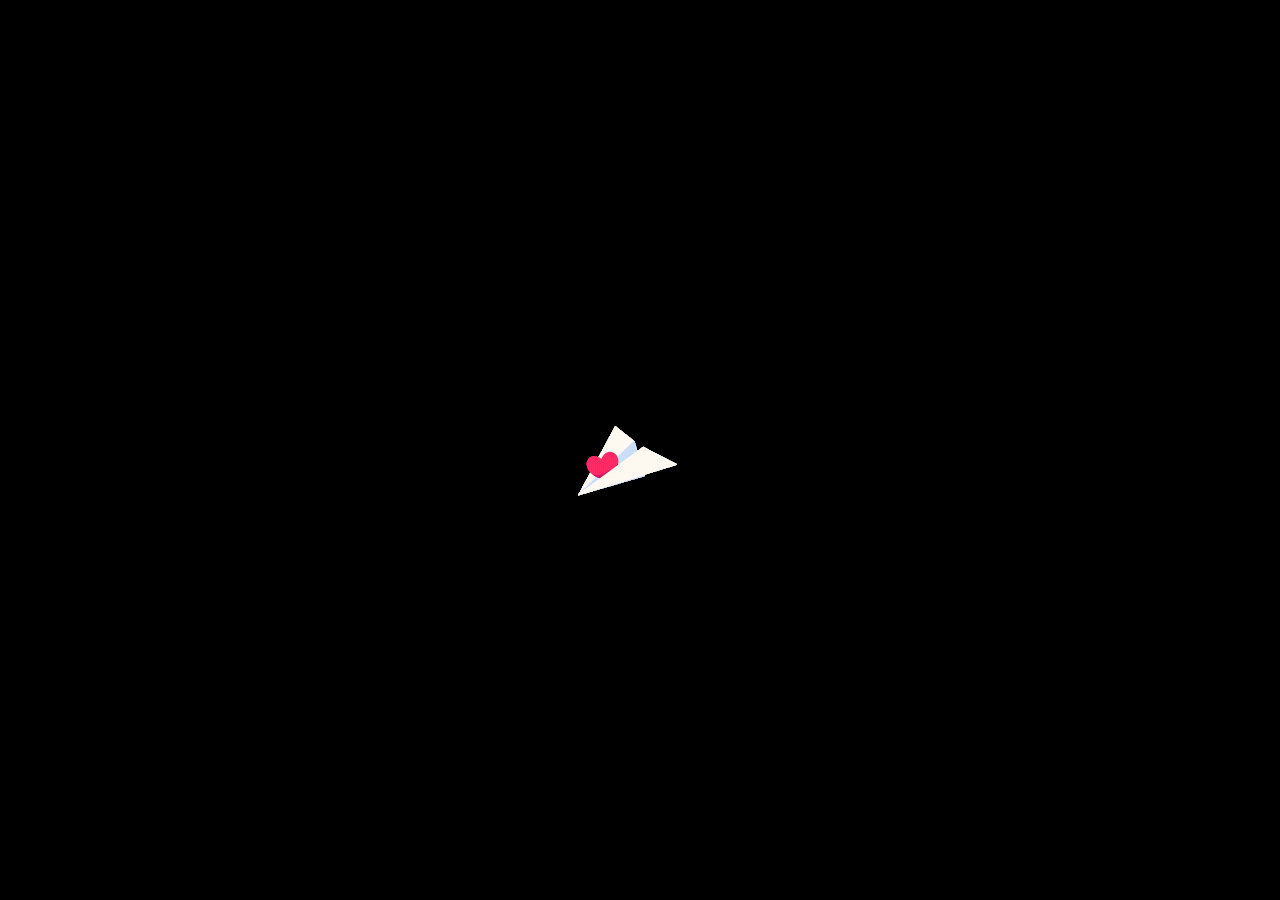
==== index.html @ b3a95bfa "first commit" ====
<!DOCTYPE html>
<html lang="id">
<head>
    <meta charset="UTF-8">
    <meta name="viewport" content="width=device-width, initial-scale=1">

    <title>Skhana & Prischa</title>
    <link rel="icon" type="image/png" href="assets/tumbnail/thumb.JPG">

    <meta property="og:title" content="Undangan Pernikahan Skhana & Prischa">
    <meta property="og:description" content="Klik untuk membuka undangan pernikahan kami">
    <meta property="og:image" content="https://linniel.github.io/skanadanprischawedding.github.io/assets/tumbnail/thumb.JPG">
    <meta property="og:image:width" content="1200">
    <meta property="og:image:height" content="630">
    <meta property="og:url" content="https://linniel.github.io/skanadanprischawedding.github.io/">
    <meta property="og:type" content="website">
    <meta property="og:site_name" content="Undangan Skhana & Prischa">
    <meta name="twitter:card" content="summary_large_image">
    <!-- Bootstrap 5 -->
    <link href="https://cdn.jsdelivr.net/npm/bootstrap@5.3.2/dist/css/bootstrap.min.css" rel="stylesheet">
    

    <link rel="preconnect" href="https://fonts.googleapis.com">
    <link rel="preconnect" href="https://fonts.gstatic.com" crossorigin>
    <link href="https://fonts.googleapis.com/css2?family=Alex+Brush&family=Atma:wght@300;400;500;600;700&family=Birthstone&display=swap" rel="stylesheet">

    <!-- Custom CSS -->
    <link rel="stylesheet" href="assets/css/style.css">
    <link rel="stylesheet" href="assets/css/undangan.css">
    <link rel="stylesheet" href="assets/css/countdown.css">
    <link rel="stylesheet" href="assets/css/lightbox.css">
    <link rel="stylesheet" href="assets/css/loader.css">
    <link rel="stylesheet" href="assets/css/animasi.css">
</head>
<body>
    <div id="loading">
            <img src="assets/dec/Paper Plane Heart.gif" alt="Loading..." class="loader">
        </div>
<div class="wrapper mx-auto">

    <!-- COVER -->
    <section id="cover" class="cover d-flex flex-column justify-content-between align-items-center text-center py-5">
        <div class="title">
            <h1 class="wedd text-white text-start">Celebrating the Blessed Union of</h1>
            <h2 class="n_cover text-white">Skhana & Prischa</h2>
        </div>
        <div class="nama_undangan mb-2">
            <p>Kepada Yth.</p>
            <p>Bapak / Ibu / Saudara / i <br> di tempat</p>
                <br>
            <p id="nama-tamu" class="nama_tamu">Nama Tamu</p>
            <p>
            <a>
                <button id="btnBuka" class="btn btn-light px-4 posisi-btn">
                    <img src="assets/dec/paper.png" alt="paper" class="paper">
                        Buka Undangan
                </button>
            </a>
        </div>
    </section>

    <!-- ISI UNDANGAN -->
<section id="isiUndangan" class="isi d-none">

    <div class="bg-slider">
        <div class="bg-layer layer1"></div>
        <div class="bg-layer layer2"></div>
    </div>

    <!-- Konten Scroll -->
    <div class="content-scroll">
        
        <section id="linniel_1">
                <div class="linniel_1 d-flex flex-column justify-content-between align-items-center vh-100">
                    <div class="text-center pt-5 zoom-in">
                        <img src="assets/dec/nama_putih.png" alt="nama" class="nama_img">
                    </div>
                    
                <p class="kutipan text-center py-5 px-3 reveal delay-2">
                    "Aku Mengucap Syukur Kepada Allahku
                    Setiap Kali Aku Mengingat Kamu"
                    <br><span class="kutip">( FIlipi 1 : 3 - 4 )</span>
                </p>
                </div>
        </section>
        <section class="linniel_2 text-light">
            <hr class="hr_custom">
            <div class="open_up text-center reveal">
                <p>
                        Dengan segala kerendahan hati,
                        dan dengan ungkapan Syukur atas karunia Tuhan,<br> kami mengundang
                        Bapak/Ibu/Saudara/i 
                        <p id="nama-tamu" class="nama_tamu">Nama Tamu</p>
                        untuk menghadiri acara Syukuran Pernikahan Putra-Putri kami
                    </p>
            </div>
                <br>
                    <div class="grid-test justify-content-center align-items-center text-center d-flex">
                        <div class="pria_bio">
                            <p class="n_lengkap text-center zoom-in delay-2">Mempelai Pria</p>
                            <div class="parent justify-content-center align-items-center text-center d-flex px-3">
                                <div class="div4">
                                    <div class="m_pria zoom-in delay-1">
                                        <img src="assets/img/Skana.JPG" alt="pria">
                                    </div>
                                </div>
                                <div class="div5 text-start reveal delay-1">
                                    <p class="n_cover">Skhana</p>
                                </div>
                            </div>
                            <div class="nama mb-3 mt-4 reveal delay-2">
                                    <p class="n_lengkap">Skhana Martinus Sanam, S.KM</p>
                                    <hr class="hr_custom">
                                    <p>Putra dari pasangan <br>Bpk. Simon Sanam dan Ibu. Yonsemia Kase </p>
                            </div>
                        </div>
                    </div>
                    <br>
                    <h1 class="dgn text-center py-3 mb-5">
                        <img src="assets/dec/ringgs.png" alt="Wedding_Ring" class="w-ring zoom-in delay-3">
                    </h1>
                    <div class="grid-test justify-content-center align-items-center text-center d-flex">
                        <div class="wanita_bio">
                            <p class="n_lengkap text-center zoom-in delay-2">Mempelai Wanita</p>
                            <div class="parent justify-content-center align-items-center text-center d-flex px-3">
                                <div class="div4 text-end reveal delay-2">
                                    <p class="n_cover">Prischa</p>
                                </div>
                                <div class="div5">
                                    <div class="m_wanita zoom-in delay-2">
                                        <img src="assets/img/prischa.JPG" alt="wanita">
                                    </div>
                                </div>
                            </div>
                            <div class="nama mb-3 mt-4 reveal delay-3">
                                <p class="n_lengkap">Prischa M. D.P. Ratu Kore, S.I.Kom</p>
                                <hr class="hr_custom">
                                <p>Putri dari pasangan <br>Bpk. Markus Ratu Kore (Alm) dan Ibu. Derinje M.Wie </p>
                            </div>
                        </div>
                        
                    </div>
            </section>

            <section id="linniel_3">
                <div class="linniel_3 justify-content-between align-items-center d-flex flex-column pt-5 mt-5">
                    <p class="text-light mt-5 reveal delay-1">Yang akan diselenggarakan pada :</p>
                    <div class="justify-content-center text-center wrapper_2 pt-3 mt-4">

                        <img src="assets/dec/jadwal_syukuran.png" alt="jadwal" class="jadwal_1">
                    
                    <div class="Pemberkatan text-light text-center mt-4">
                        <hr class="hr_custom">
                            <div class="Pemberkatan text-light text-center mt-4">
                                <div class="grid-test justify-content-center align-items-center text-center d-flex">
                        <div class="jdwl ">
                            <div class="div6 text-center reveal delay-2">
                                <hr class="hr_custom">
                                <p class="j_peminangan">Minggu, 22 Maret 2026</p>
                                <p class="pkl">Pukul : 16 . 00 WITA</p>
                                <p>Rumah Bapak Simon Sanam <br> Belakang Pasar Kapan, Netpala</p>
                                <P>Kec. Mollo Utara</P>
                                <h2><a href="https://maps.app.goo.gl/t3HzVpp1UKVmQg5R9" class="btn" target="_blank" rel="noopener noreferrer">Lihat Lokasi</a></h2>
                                <hr class="hr_custom">
                            </div>
                        </div>
                        </div>
                        </div>
                    </div>
                    </div>
                </div>
            </section>
            <section id="linniel_4">
                <div class="linniel_4 justify-content-center align-items-center d-flex pt-5">
                    <div id="ocountdwn" class="hitungan-mundur zoom-in delay-3">
                                <p class="countdown text-light text-center">Hitungan mundur ke Acara</p>
                                <div id='tiles'></div>
                                <div class="labels">
                                    <li>hari</li>
                                    <li>jam</li>
                                    <li>Menit</li>
                                    <li>detik</li>
                                </div>
                    </div>
                </div>
            </section>
            <section id="linniel_5">
                <div class="container py-5">
                    <h4 class="up titl_2 fs-1 text-center mb-4 text-light reveal delay-2">Galeri Foto</h4>

                    <!-- Carousel Atas -->
                    <div id="galeriCarousel" class="carousel slide" data-bs-ride="carousel">
                    <div class="carousel-inner zoom-in delay-2">
                        <div class="carousel-item active">
                        <img src="assets/tumbnail/1-1.jpg" alt="Foto 1">
                        </div>
                        <div class="carousel-item">
                        <img src="assets/tumbnail/2-2.jpg" alt="Foto 2">
                        </div>
                        <div class="carousel-item">
                        <img src="assets/tumbnail/3-3.jpg" alt="Foto 3">
                        </div>
                    </div>
                    <button class="carousel-control-prev" type="button" data-bs-target="#galeriCarousel" data-bs-slide="prev">
                        <span class="carousel-control-prev-icon"></span>
                    </button>
                    <button class="carousel-control-next" type="button" data-bs-target="#galeriCarousel" data-bs-slide="next">
                        <span class="carousel-control-next-icon"></span>
                    </button>
                    </div>

                    <!-- Grid Galeri Thumbnail -->
                    <div class="gallery-grid mt-4">
                    <img src="assets/tumbnail/1-1.jpg" alt="Foto 4" class="thumbnail zoom-in delay-1">
                    <img src="assets/tumbnail/3-3.jpg" alt="Foto 5" class="thumbnail zoom-in delay-1">
                    <img src="assets/tumbnail/3.JPG" alt="Foto 6" class="thumbnail thumb_2 zoom-in delay-2">
                    <img src="assets/tumbnail/7.jpg" alt="Foto 7" class="thumbnail thumb_2 zoom-in delay-2">
                    <img src="assets/tumbnail/2-2.jpg" alt="Foto 8" class="thumbnail wide thumb zoom-in delay-3">
                    </div>
                </div>
            </section>

            <section id="wedding gift">
                <div class="linniel10 justify-content-center text-center py-5 mt-5">
                    <div class="gift-wrapper">
                        <h2 class="up reveal delay-2">Wedding Gift</h2>
                            <p class="reveal delay-2"> Doa restu Anda merupakan karunia yang sangat berarti bagi kami.
                                Namun jika memberi adalah ungkapan tanda kasih Anda,
                                Anda dapat memberi kado secara cashless melalui rekening berikut.</p>
                    <hr class="hr_custom">
                        <div class="bank-card zoom-in delay-2">
                            <span class="fw-bold">BANK BRI</span>
                                <img src="assets/dec/Logo_BRI.png" class="card_icon" alt="BRI">
                            <div class="chip">
                            </div>
                            <div class="rekening">003901137928502</div>
                                <button class="btn-copy" onclick="copyRekening()">Salin Rekening</button>
                        <div class="nama-rek">PRISCHA MAYLIETA</div>
                        </div>
                    </div>
                        <div class="gift-wrapper pt-3">
                        <div class="bank-card zoom-in delay-2">
                            <span class="fw-bold">BANK BRI</span>
                                <img src="assets/dec/Logo_BRI.png" class="card_icon" alt="BRI">
                            <div class="chip">
                            </div>
                            <div class="rekening">169601004344539</div>
                                <button class="btn-copy" onclick="copyRekening2()">Salin Rekening</button>
                        
                            <div class="nama-rek">SKHANA</div>
                        </div>
                    </div>
                </div>
            </section>

            <section id="linniel_7">
                <div class="linniel_7">
                    <p class="thanks text-light text-center py-5 px-4 mt-5 reveal delay-2">Merupakan suatu kehormatan bagi kami bila 
                        Bapak / Ibu / Saudara / I berkenan hadir untuk memberikan Doa dan Restu bagi ke dua anak kami</p>
                    <div class="inviting text-light" >
                        <p class="up text-center titl_2 mt-5 fs-5 zoom-in delay-3">Turut Mengundang</p>
                        <hr>
                        <div class="row px-4">
                            <div class="col-6 text-start reveal delay-2">
                                <p>Kel. Besar Ratu Kore - Wie</p>
                                <p>Kel. Besar Ratu Djuli</p>
                                <p>Kel. Besar Wie Nite</p>
                                <p>Kel. Besar Nikson Tadjo Udju</p>
                                <p>Kel. Besar Kana Wadu</p>
                                <p>Kel. Pdt. Inggerid Lina Kakiay - Then, S.Si</p>
                            </div>
                            <div class="col-6 text-start reveal delay-3">
                                <p>Kel. Besar Sanam - Kase </p>
                                <p>Kel. Besar Uki - Sipa</p>
                                <p>Kel. Besar L. S Rumlaklak</p>
                            </div>
                        </div>
                    </div>
                </div>
                <hr class="hr_custom">
            </section>
            <section id="linniel_6">
                <div class="linniel_6 d-flex flex-column justify-content-center align-items-center zoom-in delay-3">
                    <p class="up my-5">Yang Berbahagia</p>
                    <img src="assets/dec/thanks.png" alt="nama" class="thanks_img">
                </div>
            </section>
            <footer>
                <p class="footer text-center">&copy; 2026 . [ Linniel | ErickHerbie].</p>
            </footer>

    </div>

</section>


</div>

<!-- Audio -->
<audio id="bgMusic" loop preload="auto">
    <source src="assets/music/music.mp3" type="audio/mp3">
</audio>


<script>
    
document.addEventListener("DOMContentLoaded", function () {

    const target = document.getElementById("nama-tamu");

    // ambil parameter URL
    function getNamaTamu() {
        const params = new URLSearchParams(window.location.search);

        return params.get("untuk") || params.get("kepada") || params.get("to");
    }

    let namaTamu = getNamaTamu();

    if (namaTamu) {

        // ubah _ menjadi spasi
        namaTamu = namaTamu.replace(/_/g, " ");

        // decode jika ada %20 dll
        namaTamu = decodeURIComponent(namaTamu);

        // hapus karakter aneh (anti spam sederhana)
        namaTamu = namaTamu.replace(/[<>]/g, "");

        // kapital tiap kata
        namaTamu = namaTamu.replace(/\b\w/g, function (huruf) {
            return huruf.toUpperCase();
        });

        target.textContent = namaTamu;

    } else {

        target.textContent = "Bapak/Ibu/Saudara/i";

    }

});

</script>



<!-- Bootstrap JS -->
<script src="https://cdn.jsdelivr.net/npm/bootstrap@5.3.2/dist/js/bootstrap.bundle.min.js"></script>

<!-- Custom JS -->
<script src="assets/js/script.js"></script>
<script src="assets/js/countdown.js"></script>
<script src="assets/js/lightbox.js"></script>
<script src="assets/js/loader.js"></script>
<script src="assets/js/animasi.js"></script>

</body>
</html>
---- assets/css/style.css ----
body {
    margin: 0;
    padding: 0;
    background-color: #f8f9fa;
}

.wrapper {
    max-width: 400px;
    min-height: 100vh;
    background: #ffffff;
    overflow: hidden;
}

/* COVER */
.cover {
    height: 100vh;
    background: url('../bg/bg_1.jpeg') center center/cover no-repeat;
    position: relative;
}
.title h1,
.title h2{
    margin:0;
    line-height:0.8;
}

.w-ring{
    width: 90px;
}
.pkl{
    font-size: 16px;
}

.nama_tamu{
    font-size: 16px;
    font-weight: bold;
}

.posisi-btn{
    position: absolute;
    flex-direction: column;
    align-items: center;
}

.paper{
    width: 20px;
    margin-bottom: 5px;
    margin-right: 10px;
}

.nama_undangan{
    color: white;
    text-shadow: 2px 4px 4px black;
    z-index: 1;
}
.cover::before {
    content: "";
    position: absolute;
    inset: 0;
    background: rgba(0,0,0,0.5);
}

.cover h1,
.cover h2,
.cover button {
    position: relative;
    z-index: 2;
}

/* ISI */
/* ISI SECTION */
.isi {
    position: relative;
    height: 100vh;
}

/* Background */
.bg-slider {
    position: absolute;
    inset: 0;
    z-index: 1;
    overflow: hidden;
}

.bg-layer {
    position: absolute;
    inset: 0;
    background-size: cover;
    background-position: center;
    transition: opacity 1.5s ease-in-out;
    opacity: 0;
}

/* layer aktif */
.bg-layer.active {
    opacity: 1;
}

/* overlay gelap */
.bg-slider::after {
    content: "";
    position: absolute;
    inset: 0;
    background: rgba(0,0,0,0.5);
    z-index: 3;
}


/* Overlay gelap */
.bg-slider::after {
    content: "";
    position: absolute;
    inset: 0;
    background: rgba(0,0,0,0.5);
}

/* Konten yang bisa discroll */
.content-scroll {
    position: relative;
    z-index: 2;
    height: 100vh;
    overflow-y: auto;
    -webkit-overflow-scrolling: touch;
}
---- assets/css/undangan.css ----
.linniel_1 {
    color: white;
    height: 100vh;
    background-size: cover;
    background-position: center;
    position: relative;
    overflow: hidden;
    flex-direction: column;
    opacity: 1;
    z-index: 1;
}
.linniel_2{
    height: auto;
    color: white;
    flex-direction: column;
    justify-content: center;
    align-items: center;
}


.linniel_3{
    background-position: center;
    background-size: cover;
    background-repeat: no-repeat;
    height: auto;
    flex-direction: column;
    position: relative;
}
.nama_img{
    width: 240px;
    filter: drop-shadow( 5px 2px 4px rgb(255, 255, 255));
}
.parent {
    display: grid;
    grid-template-columns: repeat(5, 1fr);
    grid-template-rows: repeat(5, 1fr);
    gap: 8px;
}
    
.div4 {
    grid-row: span 3 / span 3;
    height: auto;
    width: auto;
}

.div5 {
    grid-row: span 3 / span 3;
    width: auto;
    height: auto;
}

.m_wanita, .m_pria{
    border: 5px solid rgba(243, 243, 243, 0.219);
    padding: 5px;
}
.m_wanita img, 
.m_pria img{
    max-width: 180px;
    width: 100%;
    height: auto;
}
.nama_m{
  font-family: "Alex Brush", cursive;
  font-weight: 400;
  font-style: normal;
  font-size: 50px;
}
.n_lengkap{
  font-family: "Birthstone", cursive;
  font-weight: 400;
  font-style: normal;
  font-size: 32px;
}
.dgn{
  font-family: "Alex Brush", cursive;
  font-weight: 400;
  font-style: normal;
  font-size: 60px;
}
.kutipan{
  font-family: "Atma", system-ui;
  font-weight: 300;
  font-style: normal;
  font-size: 20px;
}
.kutip{
  font-family: "Birthstone", system-ui;
  font-weight: 300;
  font-style: normal;
  font-size: 28px;
}
.up{
  font-family: "Atma", system-ui;
  font-weight: 300;
  font-style: normal;
  font-size: 28px;
  color: white;
  text-shadow: 2px 2px 3px rgb(0, 0, 0);
}
.n_cover {
  font-family: "Birthstone", system-ui;
  font-weight: 300;
  font-style: normal;
  font-size: 48px;
  color: white;
  text-shadow: 2px 2px 3px rgba(255, 255, 255, 0.815);
}
.wedd{
  font-size: 18px;
  font-family: "Birthstone", system-ui;
  font-weight: 300;
  font-style: normal;
}
.wrapper_2{
    background-color: #16161679;
    font-size: 12px;
    padding: 10px;
    padding-bottom: 50px;
    width: 75%;
    height: auto;
    border-top-left-radius: 100px;
    border-top-right-radius: 10px;
    border-bottom-left-radius: 10x;
    border-bottom-right-radius: 100px;
    box-shadow: 0 2px 10px rgba(255, 255, 255, 0.555);
    position: relative;
    z-index: 2;
}

.jadwal_1{
    width: 220px;
    padding-top: 20%;
    opacity: 100;
    z-index: 100;
}
.tombol{
    position: relative;
    z-index: 200;
    font-size: 12px;
}
.btn{
    box-shadow: 2px 2px 4px black;
    background-color: rgba(255, 255, 255, 0);
    color: rgb(215, 255, 71);;
    box-shadow: 1px 2px 10px rgb(215, 255, 71);
    font-size: 16px;
    font-family: "Atma", system-ui;
    font-weight: 300;
    font-style: normal;
}
.linniel_4{
    height: auto;
    display: flex;
    flex-direction: column;
}
.col-6, .col-5{
    white-space: nowrap;
    font-size: 12px;
}
.hr_custom{
    border: solid 2px rgb(255, 255, 255);
    width: 80%;
    margin-inline: auto;
}

.carousel-item img {
      width: 100%;
      height: 250px;
      object-fit: cover;
      border-radius: 15px;
    }

    .gallery-grid {
      display: grid;
      grid-template-columns: repeat(2, 1fr);
      gap: 10px;
      margin-top: 20px;
    }

    .gallery-grid img {
      width: 100%;
      border-radius: 10px;
      object-fit: cover;
      cursor: pointer;
      transition: transform 0.3s;
    }

    .gallery-grid img:hover {
      transform: scale(1.05);
    }

    .gallery-grid .wide {
      grid-column: span 2;
    }

    /* Lightbox */
    .modal-dialog {
      max-width: 95%;
    }

    .modal-body {
      position: relative;
      padding: 0;
      text-align: center;
    }

    .modal-body img {
      width: 100%;
      max-height: 80vh;
      object-fit: contain;
      border-radius: 10px;
    }

    /* Tombol navigasi kiri-kanan */
    .lightbox-control {
      position: absolute;
      top: 50%;
      transform: translateY(-50%);
      color: white;
      font-size: 2.5rem;
      cursor: pointer;
      background-color: rgba(0, 0, 0, 0.4);
      padding: 10px;
      border-radius: 50%;
      user-select: none;
    }

    .lightbox-prev {
      left: 10px;
    }

    .lightbox-next {
      right: 10px;
    }

    .lightbox-control:hover {
      background-color: rgba(0, 0, 0, 0.6);
    }

    .linniel_6{
        height: 100vh;
    }
    .footer{
    background-color: rgb(255, 255, 255);
    color: rgb(0, 0, 0);
    font-size: 10px;
  }
  .thumbnail{
    height: 180px;
  }
  .thumb{
    height: 100%;
  }
  .thumb_2{
    height: 100%;
  }
  .j_peminangan{
    font-size: 22px;
    font-weight: bold;
    text-shadow: 2px 2px 3px rgb(0, 0, 0);
  }
.linniel_7{
  height: auto;
}
.gift-wrapper {
      background: rgba(0, 0, 0, 0);
      padding: 30px 20px;
      border-radius: 20px;
      max-width: 400px;
      width: 100%;
    }

    .gift-wrapper h2 {
      font-family: "Great Vibes", cursive;
      color: #ffffff;
      font-size: 28px;
      margin-bottom: 15px;
    }

    .gift-wrapper p {
      font-size: 14px;
      color: #f8f8f8;
      margin-bottom: 25px;
    }

    .bank-card {
      background: linear-gradient(135deg, #0022ff 20%, #99d1fb);
      color: #333;
      border-radius: 15px;
      padding: 20px;
      text-align: left;
      position: relative;
      box-shadow: 0 6px 15px rgba(0, 0, 0, 0.25);
    }

    .bank-card img {
      height: 35px;
      position: absolute;
      top: 20px;
      right: 20px;
    }

    .chip {
      width: 45px;
      height: 35px;
      background: gold;
      border-radius: 6px;
      margin: 10px 0;
    }

    .rekening {
      font-size: 17px;
      letter-spacing: 1px;
      font-weight: 600;
      margin-bottom: 8px;
    }

    .btn-copy {
      background-color: #000000;
      color: #ffffff;
      border: none;
      border-radius: 8px;
      font-size: 13px;
      padding: 6px 12px;
      margin-bottom: 8px;
    }

    .btn-copy:hover {
      background-color: #9b5447;
    }

    .nama-rek {
      font-size: 14px;
      font-weight: 500;
    }

    .btn-konfirmasi {
      background-color: #7a3e34;
      color: #fff;
      border: none;
      border-radius: 25px;
      padding: 10px 30px;
      margin-top: 25px;
      font-weight: 500;
    }

    .btn-konfirmasi:hover {
      background-color: #9b5447;
    }
    .icon{
      width: 40px;
      filter: drop-shadow( 2px 2px 2px rgb(255, 255, 255));
    }
    .thanks_img{
      width: 280px;
      filter: drop-shadow( 5px 2px 4px rgb(255, 255, 255));
    }
---- assets/css/countdown.css ----
.countdown{
  font-weight: bold;
}
#countdown {
  font-family: Arial, sans-serif;
  text-align: center;
  padding: 20px;
  border-radius: 10px;
  max-width: 300px;
  margin: 0 auto;
  padding-left: 10px;
  padding-right: 10px;
}

#tiles {
  display: flex;
  justify-content: space-between;
  gap: 10px;
}

#tiles span {
  z-index: 100;
  display: inline-block;
  color: #ffffff;
  font-size: 2em;
  width: 60px;
  height: 60px;
  line-height: 60px;
  border-radius: 8px;
  border: solid 2px white;
  margin: 0 5px;
  box-shadow: 1px 2px 10px rgb(215, 255, 71);
  text-align: center;
}

.labels {
  display: flex;
  justify-content: space-between;
  list-style-type: none;
  padding: 0;
  margin: 10px 0 0;
}

.labels li {
  font-size: 0.9em;
  color: #ffffff;
  text-transform: uppercase;
  width: 60px;
  font-weight: bold;
  text-align: center;
}
---- assets/css/loader.css ----
#loading {
    position: fixed;
    top: 0;
    left: 0;
    width: 100%;
    height: 100%;
    background-color: #000000;
    color: #fff;
    display: flex;
    justify-content: center;
    align-items: center;
    font-size: 1.5em;
    z-index: 9999;
    transition: opacity 1s ease, filter 1s ease; /* Efek transisi */
}

/* Kelas untuk efek blur dan menghilangkan elemen */
.blur-out {
    filter: blur(10px); /* Tingkat blur */
    opacity: 0; /* Transisi untuk menghilangkan elemen */
}
#loading img {
    max-width: 180px; /* Sesuaikan ukuran gambar */
    max-height: 180px;
}
---- assets/css/animasi.css ----
.reveal{
opacity:0;
transform:translateY(130px);
transition:all 1s ease;
}

.reveal.show{
opacity:1;
transform:translateY(0);
}

.zoom-in{
opacity:0;
transform:scale(0.1);
transition:all 1.8s cubic-bezier(0.22,1,0.36,1);
}

.zoom-in.show{
    opacity: 1;
    transform: scale(1);
}

.delay-1{
    transition-delay: 0.2s;
}
.delay-2{
    transition-delay: 1s;
}
.delay-3{
    transition-delay: 1.5s;
}
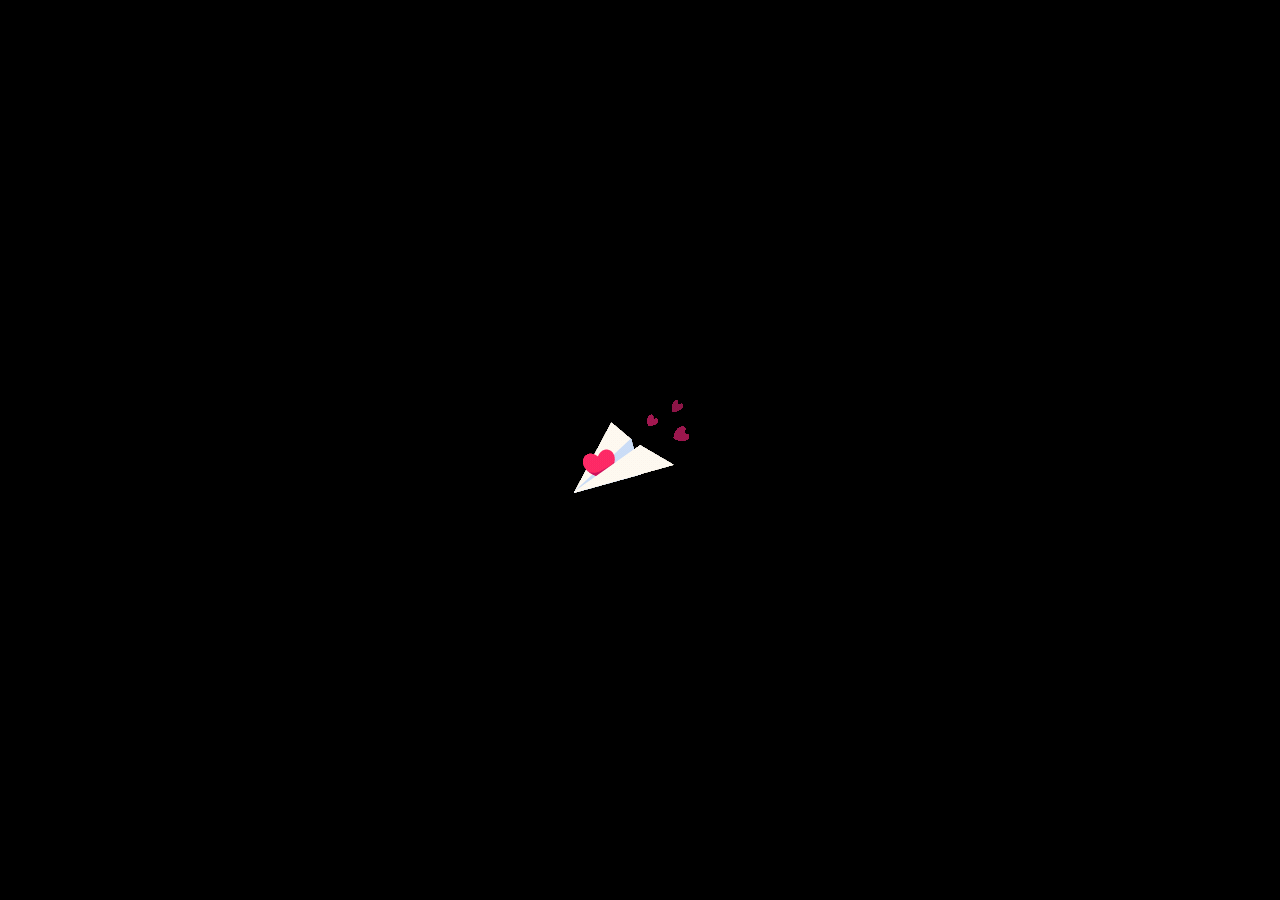
==== commit 9d7d4121: "second commit" ====
--- a/index.html
+++ b/index.html
@@ -9,10 +9,10 @@
 
     <meta property="og:title" content="Undangan Pernikahan Skhana & Prischa">
     <meta property="og:description" content="Klik untuk membuka undangan pernikahan kami">
-    <meta property="og:image" content="https://linniel.github.io/skanadanprischawedding.github.io/assets/tumbnail/thumb.JPG">
+    <meta property="og:image" content="https://linniel.github.io/syukuranpernikahan.github.io/assets/tumbnail/thumb.JPG">
     <meta property="og:image:width" content="1200">
     <meta property="og:image:height" content="630">
-    <meta property="og:url" content="https://linniel.github.io/skanadanprischawedding.github.io/">
+    <meta property="og:url" content="https://linniel.github.io/syukuranpernikahan.github.io/">
     <meta property="og:type" content="website">
     <meta property="og:site_name" content="Undangan Skhana & Prischa">
     <meta name="twitter:card" content="summary_large_image">
@@ -155,7 +155,6 @@
                                 <div class="grid-test justify-content-center align-items-center text-center d-flex">
                         <div class="jdwl ">
                             <div class="div6 text-center reveal delay-2">
-                                <hr class="hr_custom">
                                 <p class="j_peminangan">Minggu, 22 Maret 2026</p>
                                 <p class="pkl">Pukul : 16 . 00 WITA</p>
                                 <p>Rumah Bapak Simon Sanam <br> Belakang Pasar Kapan, Netpala</p>
@@ -219,40 +218,6 @@
                     </div>
                 </div>
             </section>
-
-            <section id="wedding gift">
-                <div class="linniel10 justify-content-center text-center py-5 mt-5">
-                    <div class="gift-wrapper">
-                        <h2 class="up reveal delay-2">Wedding Gift</h2>
-                            <p class="reveal delay-2"> Doa restu Anda merupakan karunia yang sangat berarti bagi kami.
-                                Namun jika memberi adalah ungkapan tanda kasih Anda,
-                                Anda dapat memberi kado secara cashless melalui rekening berikut.</p>
-                    <hr class="hr_custom">
-                        <div class="bank-card zoom-in delay-2">
-                            <span class="fw-bold">BANK BRI</span>
-                                <img src="assets/dec/Logo_BRI.png" class="card_icon" alt="BRI">
-                            <div class="chip">
-                            </div>
-                            <div class="rekening">003901137928502</div>
-                                <button class="btn-copy" onclick="copyRekening()">Salin Rekening</button>
-                        <div class="nama-rek">PRISCHA MAYLIETA</div>
-                        </div>
-                    </div>
-                        <div class="gift-wrapper pt-3">
-                        <div class="bank-card zoom-in delay-2">
-                            <span class="fw-bold">BANK BRI</span>
-                                <img src="assets/dec/Logo_BRI.png" class="card_icon" alt="BRI">
-                            <div class="chip">
-                            </div>
-                            <div class="rekening">169601004344539</div>
-                                <button class="btn-copy" onclick="copyRekening2()">Salin Rekening</button>
-                        
-                            <div class="nama-rek">SKHANA</div>
-                        </div>
-                    </div>
-                </div>
-            </section>
-
             <section id="linniel_7">
                 <div class="linniel_7">
                     <p class="thanks text-light text-center py-5 px-4 mt-5 reveal delay-2">Merupakan suatu kehormatan bagi kami bila 
@@ -337,7 +302,7 @@
 
     } else {
 
-        target.textContent = "Bapak/Ibu/Saudara/i";
+        target.textContent = "Nama Tamu";
 
     }
 
--- a/assets/css/style.css
+++ b/assets/css/style.css
@@ -9,6 +9,7 @@
     min-height: 100vh;
     background: #ffffff;
     overflow: hidden;
+    overflow-x:hidden;
 }
 
 /* COVER */
--- a/assets/css/undangan.css
+++ b/assets/css/undangan.css
@@ -111,6 +111,7 @@
   font-weight: 300;
   font-style: normal;
 }
+
 .wrapper_2{
     background-color: #16161679;
     font-size: 12px;
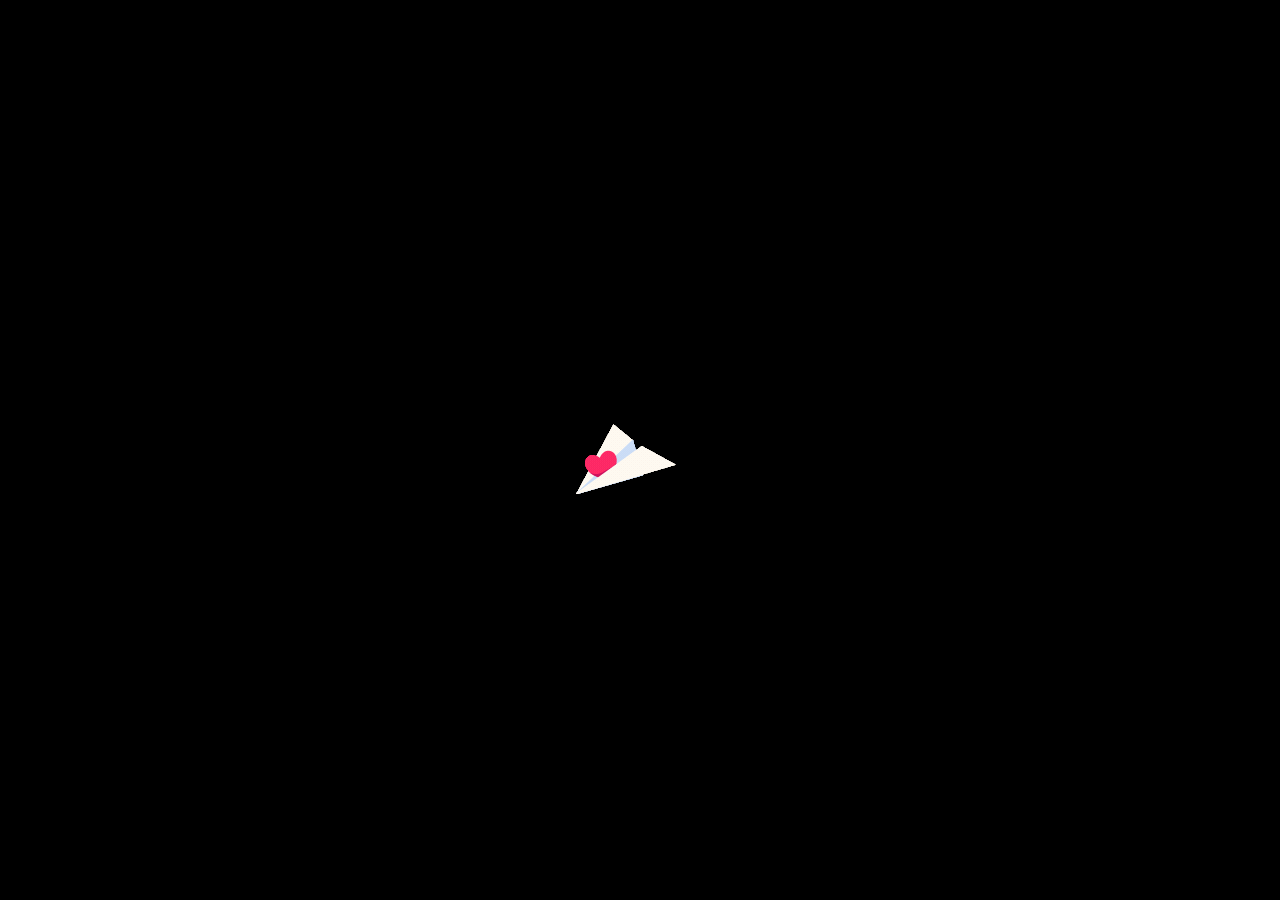
==== commit b85d9091: "mungkin finish" ====
--- a/index.html
+++ b/index.html
@@ -48,10 +48,10 @@
             <p>Kepada Yth.</p>
             <p>Bapak / Ibu / Saudara / i <br> di tempat</p>
                 <br>
-            <p id="nama-tamu" class="nama_tamu">Nama Tamu</p>
+            <p class="nama-tamu">Nama Tamu</p>
             <p>
             <a>
-                <button id="btnBuka" class="btn btn-light px-4 posisi-btn">
+                <button id="btnBuka" class="btn btn-light px-4 posisi-btn" onclick="bukaUndangan()">
                     <img src="assets/dec/paper.png" alt="paper" class="paper">
                         Buka Undangan
                 </button>
@@ -87,12 +87,11 @@
             <hr class="hr_custom">
             <div class="open_up text-center reveal">
                 <p>
-                        Dengan segala kerendahan hati,
-                        dan dengan ungkapan Syukur atas karunia Tuhan,<br> kami mengundang
-                        Bapak/Ibu/Saudara/i 
-                        <p id="nama-tamu" class="nama_tamu">Nama Tamu</p>
-                        untuk menghadiri acara Syukuran Pernikahan Putra-Putri kami
-                    </p>
+                    Dengan segala kerendahan hati,
+                    dan dengan ungkapan Syukur atas karunia Tuhan,<br> kami mengundang
+                    Bapak/Ibu/Saudara/i 
+                    untuk menghadiri acara Syukuran Pernikahan kami
+                </p>
             </div>
                 <br>
                     <div class="grid-test justify-content-center align-items-center text-center d-flex">
@@ -159,7 +158,7 @@
                                 <p class="pkl">Pukul : 16 . 00 WITA</p>
                                 <p>Rumah Bapak Simon Sanam <br> Belakang Pasar Kapan, Netpala</p>
                                 <P>Kec. Mollo Utara</P>
-                                <h2><a href="https://maps.app.goo.gl/t3HzVpp1UKVmQg5R9" class="btn" target="_blank" rel="noopener noreferrer">Lihat Lokasi</a></h2>
+                                <h2><a href="https://maps.app.goo.gl/zdP2JGmTarfRFe1o9" class="btn" target="_blank" rel="noopener noreferrer">Lihat Lokasi</a></h2>
                                 <hr class="hr_custom">
                             </div>
                         </div>
@@ -269,46 +268,47 @@
 
 <script>
     
+let namaTamuGlobal = "Tamu Undangan";
+
+function ambilNamaTamu() {
+    const params = new URLSearchParams(window.location.search);
+    let nama = params.get("to") || params.get("untuk") || params.get("kepada");
+
+    if (nama) {
+        try {
+            nama = decodeURIComponent(nama);
+        } catch (e) {}
+
+        nama = nama
+            .replace(/_/g, " ")
+            .replace(/\+/g, " ")
+            .replace(/[<>]/g, "")
+            .toLowerCase()
+            .replace(/\b\w/g, h => h.toUpperCase());
+
+        namaTamuGlobal = nama;
+    }
+}
+
+function isiSemuaNama() {
+    document.querySelectorAll(".nama-tamu").forEach(el => {
+        el.textContent = namaTamuGlobal;
+    });
+}
+
+// ⬅️ saat pertama load (cover)
 document.addEventListener("DOMContentLoaded", function () {
-
-    const target = document.getElementById("nama-tamu");
-
-    // ambil parameter URL
-    function getNamaTamu() {
-        const params = new URLSearchParams(window.location.search);
-
-        return params.get("untuk") || params.get("kepada") || params.get("to");
-    }
-
-    let namaTamu = getNamaTamu();
-
-    if (namaTamu) {
-
-        // ubah _ menjadi spasi
-        namaTamu = namaTamu.replace(/_/g, " ");
-
-        // decode jika ada %20 dll
-        namaTamu = decodeURIComponent(namaTamu);
-
-        // hapus karakter aneh (anti spam sederhana)
-        namaTamu = namaTamu.replace(/[<>]/g, "");
-
-        // kapital tiap kata
-        namaTamu = namaTamu.replace(/\b\w/g, function (huruf) {
-            return huruf.toUpperCase();
-        });
-
-        target.textContent = namaTamu;
-
-    } else {
-
-        target.textContent = "Nama Tamu";
-
-    }
-
+    ambilNamaTamu();
+    isiSemuaNama();
 });
 
+// ⬅️ saat tombol buka diklik (INI KUNCI NYA)
+function bukaUndangan() {
+    isiSemuaNama();
+}
+
 </script>
+
 
 
 
